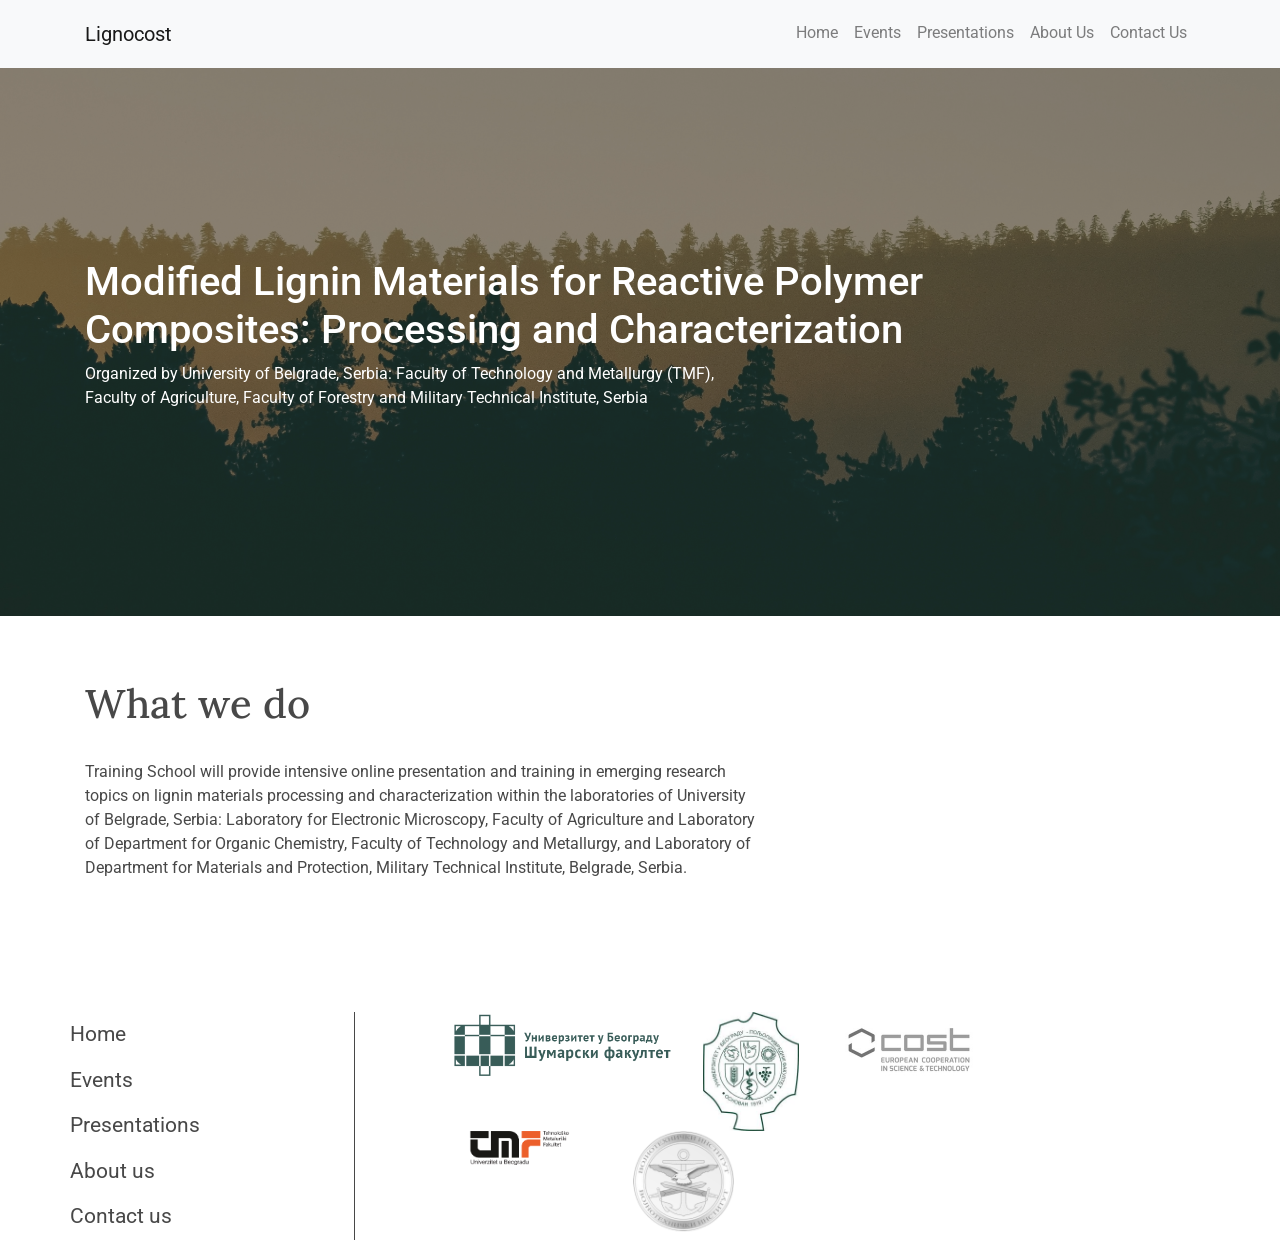
==== src/index.html @ a990c704 "first commit" ====
<!DOCTYPE html>
<html class="no-js" lang="en">
    <head>
        <meta http-equiv="x-ua-compatible" content="ie=edge">
	    <meta name="viewport" content="width=device-width, initial-scale=1.0" />
        <link rel="stylesheet" href="css/font-awesome.min.css">
        <link rel="stylesheet" href="css/bootstrap.css">
        <link rel="stylesheet" href="css/style.css">
        <link href="https://fonts.googleapis.com/css2?family=Lora:wght@400;500&family=Roboto:ital,wght@0,400;0,700;1,400&display=swap" rel="stylesheet">
        <title>Lignocost</title>
    </head>

    <body>
      <!-- NAVIGATION -->
      <nav class="navbar navbar-expand-lg navbar-light bg-light">
        <div class="container">
        <a class="navbar-brand" href="#">Lignocost</a>
        <button class="navbar-toggler" type="button" data-toggle="collapse" data-target="#navbarNav" aria-controls="navbarNav" aria-expanded="false" aria-label="Toggle navigation">
          <span class="navbar-toggler-icon"></span>
        </button>
        <div class="collapse navbar-collapse justify-content-between" id="navbarNav">
          <ul class="navbar-nav ml-auto">
            <li class="nav-item">
              <a class="nav-link" href="/">Home</a>
            </li>
            <li class="nav-item">
              <a class="nav-link" href="events.html">Events</a>
            </li>
            <li class="nav-item">
              <a class="nav-link" href="presentations.html">Presentations</a>
            </li>
            <li class="nav-item">
              <a class="nav-link" href="about.html">About Us</a>
            </li>
            <li class="nav-item">
              <a class="nav-link" href="contact.html">Contact Us</a>
            </li>
            
          </ul>
        </div>
    </div>
</nav>
      <!-- HEADER -->
        <header>
          <section class="container-fluid heading-background">
            <div class="container h-100">
              <div class="main-content d-flex flex-column justify-content-center">
                <div class="homepage-heading">
                  <h1>Modified Lignin Materials for Reactive Polymer Composites: Processing and Characterization</h1>
                </div>
                <div class="subheading">
                  <p>Organized by University of Belgrade, Serbia: Faculty of Technology and Metallurgy (TMF), Faculty of Agriculture,  Faculty of Forestry and Military Technical Institute, Serbia</p>
                </div>
              </div>
            </div>
          </section>
        </header>
        <!-- MAIN CONTENT -->
        <main>
          
          <section class="what-we-do py-5">
            <div class="container">
              <div class="heading py-3">
                <h1>What we do</h1>
              </div>
              <div class="content py-2">
                <p>
                  Training School will provide intensive online presentation and training in emerging research topics on lignin materials processing and characterization within the laboratories of University of Belgrade, Serbia: Laboratory for Electronic Microscopy, Faculty of Agriculture and Laboratory of Department for Organic Chemistry, Faculty of Technology and Metallurgy, and Laboratory of Department for Materials and Protection, Military Technical Institute, Belgrade, Serbia.
                </p>
              </div>
            </div>
          </section>
        </main>
<!-- FOOTER -->
        <footer>
          <div class="container h-100">
            <div class="footer-wrap">
              <div class="row">
            <div class="nav flex-column footer-nav col-lg-3 justify-content-start" id="v-pills-tab" role="tablist" aria-orientation="vertical">
              <a class="nav-link" id="v-pills-home-tab" data-toggle="pill" href="#" role="tab">Home</a>
              <a class="nav-link" id="v-pills-profile-tab" data-toggle="pill" href="#" role="tab">Events</a>
              <a class="nav-link" id="v-pills-messages-tab" data-toggle="pill" href="#" role="tab">Presentations</a>
              <a class="nav-link" id="v-pills-settings-tab" data-toggle="pill" href="#" role="tab">About us</a>
              <a class="nav-link" id="v-pills-settings-tab" data-toggle="pill" href="#" role="tab">Contact us</a>
            </div>
          
            <div class="col-lg-9 partner-logo">
              <div class="row">
                <div class="col-4 logo-img">
                  <img src="./assets/images/sumarski.png" alt="">
                </div>
                <div class="col-2 logo-img">
                  <img src="./assets/images/poljoprivredni.jpg" alt=""> 
                </div>
                <div class="col-3 logo-img">
                  <img src="./assets/images/COST logo.jpeg" alt="">
                </div>
              <div class="row">
                
                <div class="col-3 logo-img">
                  <img src="./assets/images/tmf.png" alt="">
                </div>
                <div class="col-2 logo-img">
                  <img src="./assets/images/VTIpng.png" alt="">
                </div>
              </div>
              </div>
              </div>
            </div>
          </div>
          </div>
        </div>
        </footer>
        <script src="js/jquery.min.js"></script>
        <script src="js/popper.min.js"></script>
        <script src="js/bootstrap.min.js"></script>
    </body>
</html>
---- src/css/style.css ----
.navbar {
  height: 68px;
  box-shadow: 0 8px 6px -6px #999; }
  .navbar .nav-item {
    border-bottom: 3px solid transparent; }
    .navbar .nav-item:hover {
      border-bottom-color: #579e5e; }
  .navbar .nav-link {
    padding: 20px 16px;
    font-size: 16px; }

.heading-background {
  background-image: url(../assets/images/Forest1.jpg);
  background-position: center;
  background-size: cover;
  height: 548px;
  position: relative; }
  .heading-background::after {
    content: "";
    position: absolute;
    left: 0;
    bottom: 0;
    height: 100%;
    width: 100%;
    background-color: rgba(46, 41, 13, 0.5); }

.main-content {
  height: 100%; }
  .main-content .homepage-heading {
    color: #fff;
    width: 900px;
    z-index: 10; }
  .main-content .subheading {
    width: 670px;
    color: #fff;
    z-index: 10; }

.what-we-do .content {
  width: 670px; }

footer {
  height: 256px; }

.footer-wrap {
  height: 100%;
  padding-top: 60px;
  padding-bottom: 60px; }

.footer-nav {
  margin: 0;
  border-right: 1px solid #484848; }
  .footer-nav .nav-link {
    margin: 0;
    padding: 0;
    color: #484848;
    font-size: 21px;
    padding: 7px 0; }

.partner-logo {
  height: 100%;
  padding-left: 6rem;
  padding-right: 2rem; }
  .partner-logo .logo-img img {
    width: 100%; }

.events-background {
  background-image: url(../assets/images/Agenda.jpg);
  background-position: center;
  background-size: cover;
  height: 548px;
  position: relative; }
  .events-background::after {
    content: "";
    position: absolute;
    left: 0;
    bottom: 0;
    height: 100%;
    width: 100%;
    background-color: rgba(46, 41, 13, 0.5); }

.main-content {
  height: 100%; }
  .main-content .heading {
    color: #fff;
    width: 900px;
    z-index: 10;
    text-align: center;
    text-transform: uppercase; }

.events-section {
  padding: 2rem 0rem; }
  .events-section .heading {
    padding: 2rem 0rem; }
    .events-section .heading h1 {
      font-size: 32pt;
      font-weight: 300;
      font-family: "Lora", serif;
      margin-left: 15px;
      padding: 0;
      margin-bottom: 0; }

.events-container {
  padding: 2.4rem 0; }
  .events-container .event-time {
    font-family: "Roboto", sans-serif;
    font-size: 20pt; }
  .events-container h4 {
    font-size: 19px;
    font-weight: bolder; }
  .events-container p {
    font-size: 16px; }

.btn {
  background-color: #53a1ff;
  color: #fff;
  padding: 0.4rem 1rem;
  border-radius: 10px; }

.presentations-section {
  height: 100vh; }
  .presentations-section .heading h1 {
    font-family: "Lora", serif;
    font-weight: 300;
    font-size: 32px; }

.contact-background {
  background-image: url(../assets/images/ContactPen.jpg);
  background-position: center;
  background-size: cover;
  height: 548px;
  position: relative; }
  .contact-background::after {
    content: "";
    position: absolute;
    left: 0;
    bottom: 0;
    height: 100%;
    width: 100%;
    background-color: rgba(151, 152, 115, 0.4); }
  .contact-background .heading {
    display: inline-block;
    text-align: center;
    width: 570px;
    padding: 3rem 0;
    border: 1px solid #fff; }
    .contact-background .heading h1 {
      font-family: "Lora", serif;
      font-size: 48pt; }

.contact-card {
  border-bottom: 1px solid #484848; }
  .contact-card h2 {
    font-size: 32px;
    font-family: "Roboto", sans-serif;
    color: #484848; }
  .contact-card p {
    font-size: 19px;
    font-style: italic; }
  .contact-card a {
    color: #484848;
    text-decoration: none; }

.about-background {
  background-image: url(../assets/images/clint-adair-BW0vK-FA3eg-unsplash.jpg);
  background-position: center;
  background-size: cover;
  height: 548px;
  position: relative; }
  .about-background::after {
    content: "";
    position: absolute;
    left: 0;
    bottom: 0;
    height: 100%;
    width: 100%;
    background-color: rgba(151, 152, 115, 0.4); }
  .about-background .heading {
    display: inline-block;
    text-align: center;
    width: 570px;
    padding: 3rem 0;
    border: 1px solid #fff; }
    .about-background .heading h1 {
      font-family: "Lora", serif;
      font-size: 48pt; }

/* Global resets */
* {
  border: 0;
  margin: 0;
  box-sizing: border-box; }

html,
body {
  color: #484848;
  font-family: "Roboto", sans-serif; }

.heading {
  font-family: "Lora", serif; }
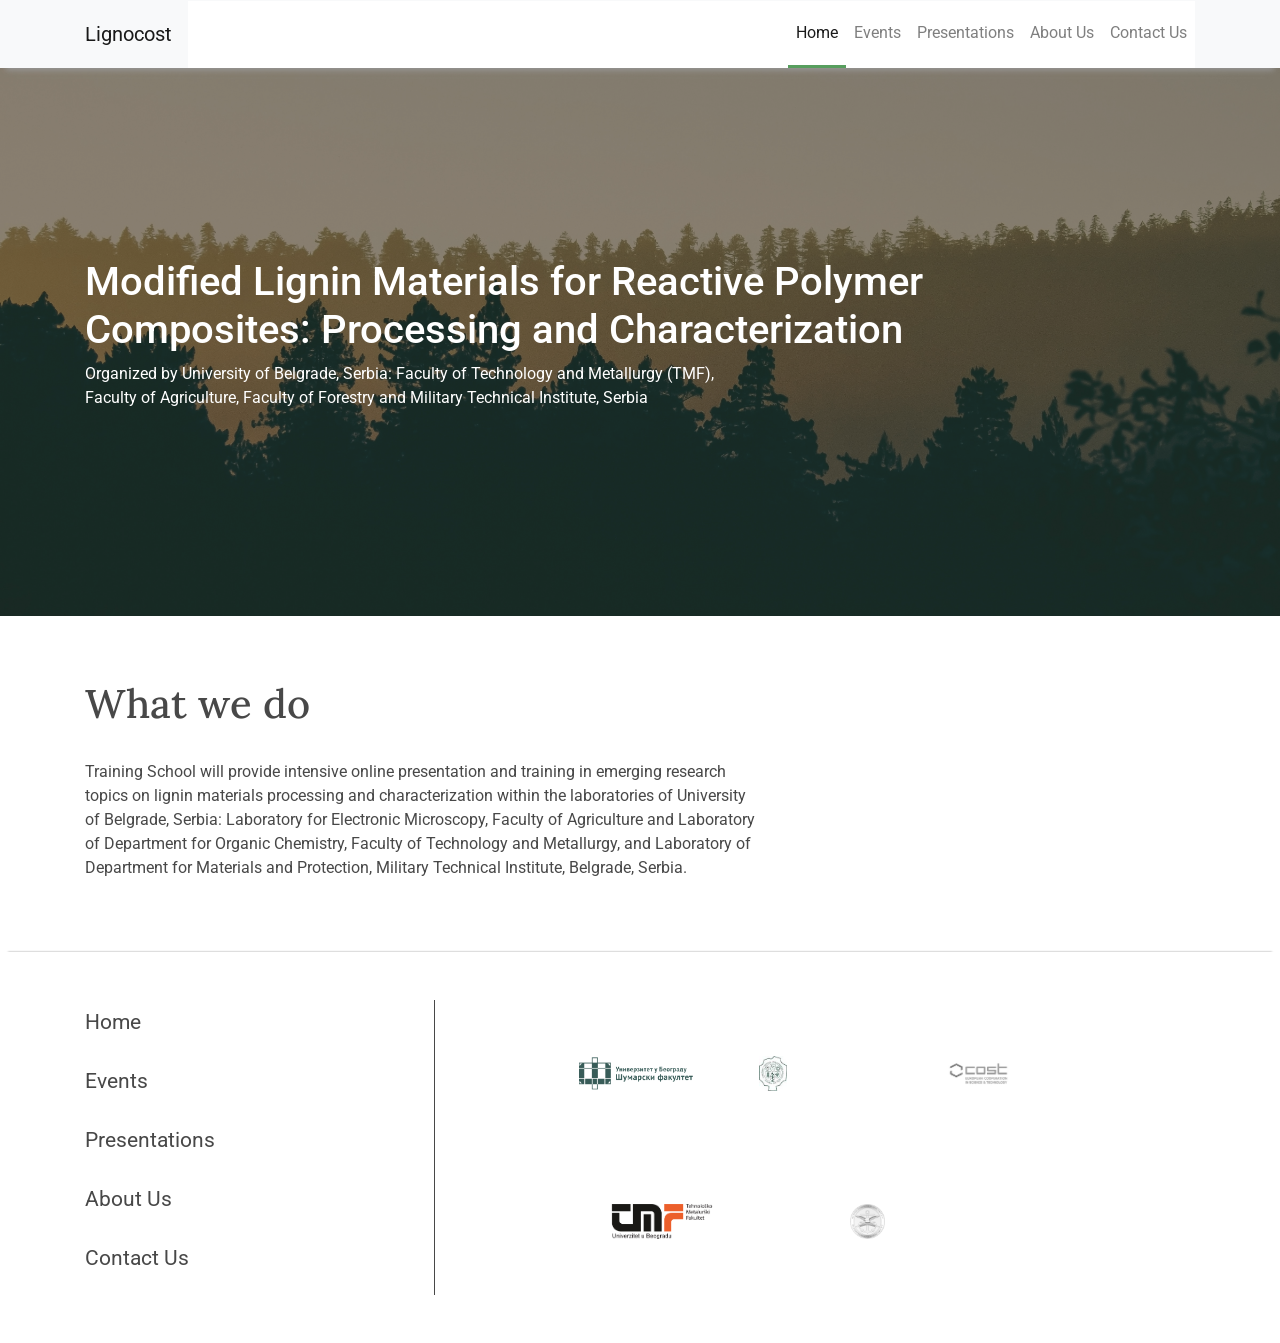
==== commit 50cbd97d: "about us page , individual about pages" ====
--- a/src/index.html
+++ b/src/index.html
@@ -20,7 +20,7 @@
         </button>
         <div class="collapse navbar-collapse justify-content-between" id="navbarNav">
           <ul class="navbar-nav ml-auto">
-            <li class="nav-item">
+            <li class="nav-item active">
               <a class="nav-link" href="/">Home</a>
             </li>
             <li class="nav-item">
@@ -73,43 +73,52 @@
         </main>
 <!-- FOOTER -->
         <footer>
-          <div class="container h-100">
-            <div class="footer-wrap">
-              <div class="row">
-            <div class="nav flex-column footer-nav col-lg-3 justify-content-start" id="v-pills-tab" role="tablist" aria-orientation="vertical">
-              <a class="nav-link" id="v-pills-home-tab" data-toggle="pill" href="#" role="tab">Home</a>
-              <a class="nav-link" id="v-pills-profile-tab" data-toggle="pill" href="#" role="tab">Events</a>
-              <a class="nav-link" id="v-pills-messages-tab" data-toggle="pill" href="#" role="tab">Presentations</a>
-              <a class="nav-link" id="v-pills-settings-tab" data-toggle="pill" href="#" role="tab">About us</a>
-              <a class="nav-link" id="v-pills-settings-tab" data-toggle="pill" href="#" role="tab">Contact us</a>
-            </div>
-          
-            <div class="col-lg-9 partner-logo">
-              <div class="row">
-                <div class="col-4 logo-img">
-                  <img src="./assets/images/sumarski.png" alt="">
+          <div class="container">
+            <div class="row py-5">
+              <div class="col-4">
+                <div class="footer-nav">
+                  <ul class="nav flex-column">
+                    <li class="nav-item">
+                      <a class="nav-link" href="/">Home</a>
+                    </li>
+                    <li class="nav-item">
+                      <a class="nav-link" href="events.html">Events</a>
+                    </li>
+                    <li class="nav-item">
+                      <a class="nav-link" href="presentations.html">Presentations</a>
+                    </li>
+                    <li class="nav-item">
+                      <a class="nav-link" href="about.html">About Us</a>
+                    </li>
+                    <li class="nav-item">
+                      <a class="nav-link" href="contact.html">Contact Us</a>
+                    </li>
+                  </ul>
                 </div>
-                <div class="col-2 logo-img">
-                  <img src="./assets/images/poljoprivredni.jpg" alt=""> 
+               
+              </div>
+              <div class="col-8 d-flex justify-content-center">
+                <div class="partner-logo">
+                  
+                  <div class="logo-img">
+                    <img src="./assets/images/sumarski.png" alt="">
+                  </div>
+                  <div class="logo-img">
+                    <img src="./assets/images/poljoprivredni.jpg"  alt="">
+                  </div>
+                  <div class="logo-img">
+                    <img src="./assets/images/COST logo.jpeg"  alt="">
+                  </div>
+                  <div class="logo-img">
+                    <img src="./assets/images/tmf.png"  alt="">
+                  </div>
+                  <div class="logo-img">
+                    <img src="./assets/images/VTIpng.png" clt="">
+                  </div>
                 </div>
-                <div class="col-3 logo-img">
-                  <img src="./assets/images/COST logo.jpeg" alt="">
-                </div>
-              <div class="row">
-                
-                <div class="col-3 logo-img">
-                  <img src="./assets/images/tmf.png" alt="">
-                </div>
-                <div class="col-2 logo-img">
-                  <img src="./assets/images/VTIpng.png" alt="">
-                </div>
-              </div>
-              </div>
               </div>
             </div>
           </div>
-          </div>
-        </div>
         </footer>
         <script src="js/jquery.min.js"></script>
         <script src="js/popper.min.js"></script>
--- a/src/css/style.css
+++ b/src/css/style.css
@@ -1,13 +1,20 @@
 .navbar {
   height: 68px;
+  z-index: 99;
   box-shadow: 0 8px 6px -6px #999; }
   .navbar .nav-item {
     border-bottom: 3px solid transparent; }
     .navbar .nav-item:hover {
       border-bottom-color: #579e5e; }
+    .navbar .nav-item.active {
+      border-bottom-color: #579e5e; }
   .navbar .nav-link {
     padding: 20px 16px;
     font-size: 16px; }
+
+.navbar-collapse {
+  z-index: 99;
+  background-color: #fff; }
 
 .heading-background {
   background-image: url(../assets/images/Forest1.jpg);
@@ -28,7 +35,7 @@
   height: 100%; }
   .main-content .homepage-heading {
     color: #fff;
-    width: 900px;
+    max-width: 900px;
     z-index: 10; }
   .main-content .subheading {
     width: 670px;
@@ -36,19 +43,26 @@
     z-index: 10; }
 
 .what-we-do .content {
-  width: 670px; }
+  max-width: 670px; }
 
 footer {
-  height: 256px; }
+  height: 256px;
+  z-index: 100;
+  box-shadow: 0 -8px 2px -8px #999; }
 
 .footer-wrap {
   height: 100%;
+  width: 100%;
   padding-top: 60px;
   padding-bottom: 60px; }
 
 .footer-nav {
   margin: 0;
   border-right: 1px solid #484848; }
+  .footer-nav .nav-item {
+    width: 170px;
+    height: 29px;
+    margin-bottom: 30px; }
   .footer-nav .nav-link {
     margin: 0;
     padding: 0;
@@ -58,10 +72,21 @@
 
 .partner-logo {
   height: 100%;
-  padding-left: 6rem;
-  padding-right: 2rem; }
-  .partner-logo .logo-img img {
-    width: 100%; }
+  max-width: 610px;
+  padding-left: 2rem;
+  padding-right: 2rem;
+  display: flex;
+  align-items: center;
+  justify-content: center;
+  flex-wrap: wrap; }
+  .partner-logo .logo-img {
+    height: 75px;
+    flex: 1;
+    padding: 20px;
+    margin: 0 auto; }
+    .partner-logo .logo-img img {
+      height: 100%;
+      object-fit: cover; }
 
 .events-background {
   background-image: url(../assets/images/Agenda.jpg);
@@ -82,10 +107,15 @@
   height: 100%; }
   .main-content .heading {
     color: #fff;
-    width: 900px;
+    max-width: 900px;
     z-index: 10;
     text-align: center;
-    text-transform: uppercase; }
+    text-transform: uppercase;
+    max-width: 570px;
+    padding: 2rem 3rem;
+    border: 1px solid #fff; }
+    .main-content .heading h1 {
+      font-size: 38pt; }
 
 .events-section {
   padding: 2rem 0rem; }
@@ -116,6 +146,35 @@
   padding: 0.4rem 1rem;
   border-radius: 10px; }
 
+.presentations-background {
+  background-image: url(../assets/images/presentation.jpg);
+  background-position: center;
+  background-size: cover;
+  height: 548px;
+  position: relative; }
+  .presentations-background::after {
+    content: "";
+    position: absolute;
+    left: 0;
+    bottom: 0;
+    height: 100%;
+    width: 100%;
+    background-color: rgba(46, 41, 13, 0.5); }
+
+.main-content {
+  height: 100%; }
+  .main-content .heading {
+    color: #fff;
+    max-width: 900px;
+    z-index: 10;
+    text-align: center;
+    text-transform: uppercase;
+    max-width: 570px;
+    padding: 2rem 3rem;
+    border: 1px solid #fff; }
+    .main-content .heading h1 {
+      font-size: 38pt; }
+
 .presentations-section {
   height: 100vh; }
   .presentations-section .heading h1 {
@@ -140,12 +199,12 @@
   .contact-background .heading {
     display: inline-block;
     text-align: center;
-    width: 570px;
-    padding: 3rem 0;
+    max-width: 570px;
+    padding: 2rem 3rem;
     border: 1px solid #fff; }
     .contact-background .heading h1 {
       font-family: "Lora", serif;
-      font-size: 48pt; }
+      font-size: 38pt; }
 
 .contact-card {
   border-bottom: 1px solid #484848; }
@@ -154,12 +213,21 @@
     font-family: "Roboto", sans-serif;
     color: #484848; }
   .contact-card p {
-    font-size: 19px;
+    font-size: 17px;
     font-style: italic; }
   .contact-card a {
     color: #484848;
     text-decoration: none; }
 
+a {
+  color: inherit;
+  text-decoration: none;
+  cursor: pointer; }
+
+a:hover {
+  text-decoration: none;
+  color: inherit; }
+
 .about-background {
   background-image: url(../assets/images/clint-adair-BW0vK-FA3eg-unsplash.jpg);
   background-position: center;
@@ -173,16 +241,142 @@
     bottom: 0;
     height: 100%;
     width: 100%;
-    background-color: rgba(151, 152, 115, 0.4); }
+    background-color: rgba(151, 152, 115, 0.5); }
   .about-background .heading {
     display: inline-block;
     text-align: center;
-    width: 570px;
-    padding: 3rem 0;
+    max-width: 570px;
+    padding: 2rem 3rem;
     border: 1px solid #fff; }
     .about-background .heading h1 {
       font-family: "Lora", serif;
-      font-size: 48pt; }
+      font-size: 38pt; }
+  .about-background .subheading {
+    text-align: center; }
+    .about-background .subheading h4 {
+      font-family: "Lora", serif;
+      font-size: 23pt; }
+
+.card {
+  max-width: 370px;
+  max-height: 414px;
+  justify-content: center;
+  align-items: center;
+  padding: 2rem 1rem;
+  position: relative; }
+  .card .image {
+    border-radius: 50%;
+    height: 200px;
+    width: 200px;
+    display: flex;
+    justify-content: center;
+    align-items: center; }
+    .card .image img {
+      border-radius: 50%;
+      height: 100%;
+      width: 100%;
+      object-fit: cover; }
+  .card .content {
+    text-align: center;
+    font-family: "Roboto", sans-serif;
+    font-size: 17px; }
+  .card .middle {
+    position: absolute;
+    transition: 0.5 ease;
+    opacity: 0;
+    top: 50%;
+    left: 50%;
+    text-align: center;
+    transform: translate(-50%, -50%);
+    -ms-transform: translate(-50%, -50%); }
+    .card .middle p {
+      color: #484848;
+      z-index: 99;
+      font-weight: 900;
+      font-size: 21px;
+      font-family: "Roboto", sans-serif; }
+  .card:hover .image {
+    opacity: 0.3; }
+  .card:hover {
+    box-shadow: 0 10px 20px rgba(0, 0, 0, 0.19), 0 6px 6px rgba(0, 0, 0, 0.23); }
+  .card:hover .middle {
+    opacity: 1; }
+
+.biography-section {
+  display: flex;
+  position: relative; }
+  .biography-section .about {
+    max-width: 670px; }
+  .biography-section .link-with-style {
+    text-decoration: underline;
+    font-weight: bolder; }
+  .biography-section .card {
+    margin: 0 auto;
+    display: flex;
+    justify-content: center;
+    align-items: center;
+    padding: 2rem 1rem;
+    border: 0;
+    background: transparent; }
+    .biography-section .card .image {
+      border-radius: 50%;
+      background-color: #fff;
+      padding: 10px;
+      height: 250px;
+      width: 250px;
+      display: flex;
+      flex-direction: column;
+      justify-content: center;
+      align-items: center; }
+      .biography-section .card .image img {
+        border-radius: 50%;
+        height: 100%;
+        width: 100%;
+        object-fit: cover; }
+    .biography-section .card:hover .image {
+      opacity: 1; }
+    .biography-section .card:hover {
+      box-shadow: none; }
+    .biography-section .card p {
+      padding: 1.2rem 0;
+      font-weight: 700;
+      font-size: 19px;
+      text-align: center; }
+  .biography-section .overlay {
+    background-image: url("../assets/images/Group 23.png");
+    background-size: cover;
+    z-index: -10;
+    position: absolute;
+    width: 492px;
+    height: 411px;
+    right: 140px;
+    top: -70px; }
+  .biography-section .overlay-2 {
+    background-image: url("../assets/images/Group 23.png");
+    background-size: cover;
+    z-index: -10;
+    position: absolute;
+    width: 492px;
+    height: 411px;
+    right: 140px;
+    top: -70px; }
+
+.references-section {
+  position: relative; }
+  .references-section .references {
+    max-width: 970px; }
+    .references-section .references .content p {
+      font-size: 16px; }
+  .references-section .overlay-2 {
+    background-image: url("../assets/images/Group 24.png");
+    background-size: cover;
+    z-index: -10;
+    position: absolute;
+    width: 570px;
+    height: 292px;
+    left: 150px;
+    top: 140px;
+    transform: rotate(-45deg); }
 
 /* Global resets */
 * {
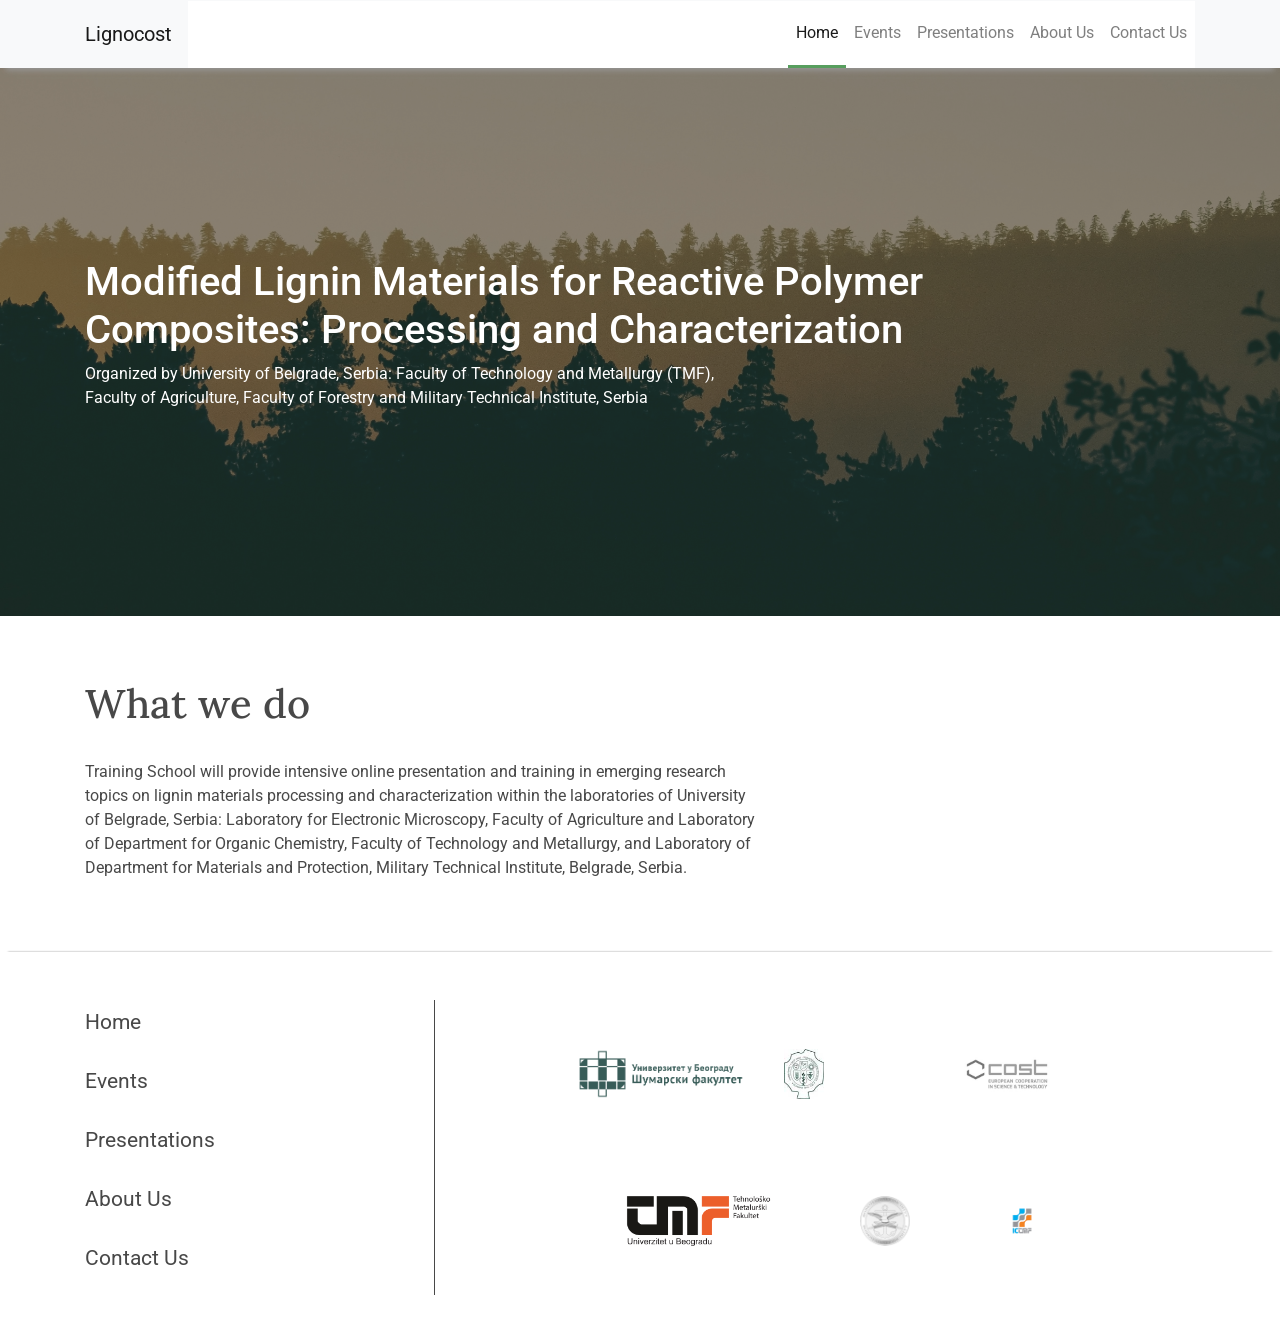
==== commit 679fc68f: "ictmf Logo added to footer" ====
--- a/src/index.html
+++ b/src/index.html
@@ -115,6 +115,9 @@
                   <div class="logo-img">
                     <img src="./assets/images/VTIpng.png" clt="">
                   </div>
+                  <div class="logo-img">
+                    <img src="./assets/images/ictmf.jpg" clt="">
+                  </div>
                 </div>
               </div>
             </div>
--- a/src/css/style.css
+++ b/src/css/style.css
@@ -80,7 +80,7 @@
   justify-content: center;
   flex-wrap: wrap; }
   .partner-logo .logo-img {
-    height: 75px;
+    height: 90px;
     flex: 1;
     padding: 20px;
     margin: 0 auto; }
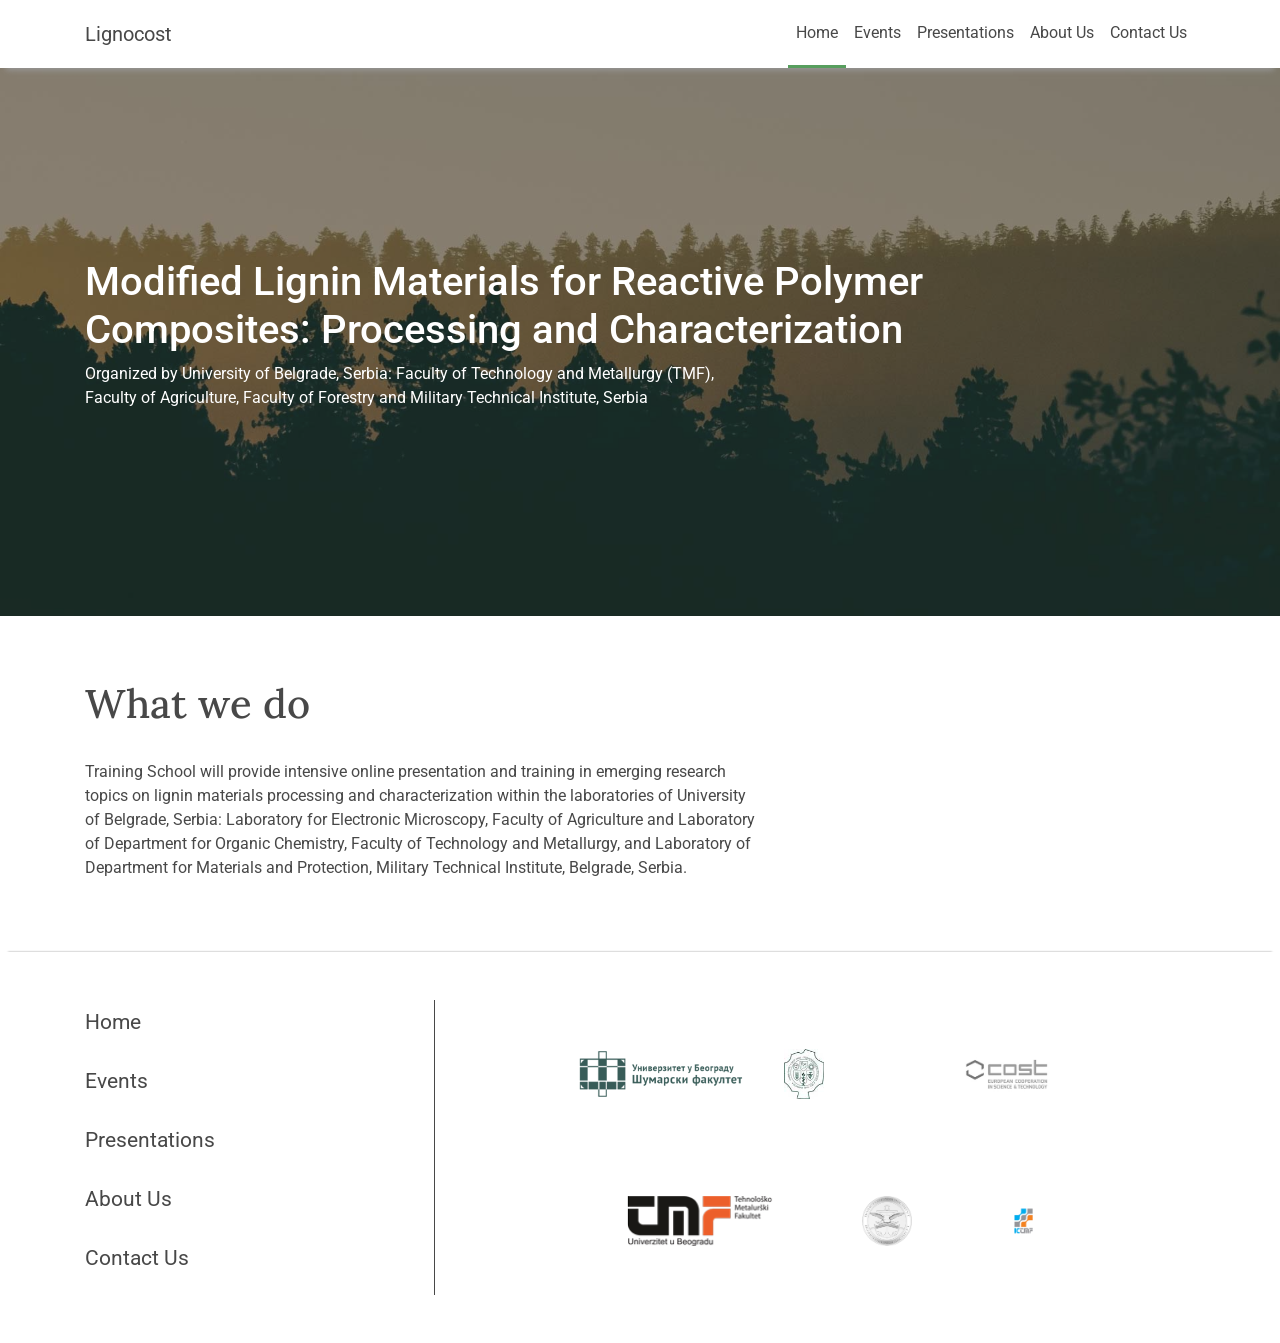
==== commit c6f7ec60: "navbar background, about page rows, images resize" ====
--- a/src/index.html
+++ b/src/index.html
@@ -12,7 +12,7 @@
 
     <body>
       <!-- NAVIGATION -->
-      <nav class="navbar navbar-expand-lg navbar-light bg-light">
+      <nav class="navbar navbar-expand-lg">
         <div class="container">
         <a class="navbar-brand" href="#">Lignocost</a>
         <button class="navbar-toggler" type="button" data-toggle="collapse" data-target="#navbarNav" aria-controls="navbarNav" aria-expanded="false" aria-label="Toggle navigation">
@@ -99,15 +99,14 @@
               </div>
               <div class="col-8 d-flex justify-content-center">
                 <div class="partner-logo">
-                  
                   <div class="logo-img">
                     <img src="./assets/images/sumarski.png" alt="">
                   </div>
                   <div class="logo-img">
-                    <img src="./assets/images/poljoprivredni.jpg"  alt="">
+                    <img src="./assets/images/poljoprivredni.png"  alt="">
                   </div>
                   <div class="logo-img">
-                    <img src="./assets/images/COST logo.jpeg"  alt="">
+                    <img src="./assets/images/COST-logo.png"  alt="">
                   </div>
                   <div class="logo-img">
                     <img src="./assets/images/tmf.png"  alt="">
--- a/src/css/style.css
+++ b/src/css/style.css
@@ -1,7 +1,8 @@
 .navbar {
   height: 68px;
   z-index: 99;
-  box-shadow: 0 8px 6px -6px #999; }
+  box-shadow: 0 8px 6px -6px #999;
+  background-color: #fff; }
   .navbar .nav-item {
     border-bottom: 3px solid transparent; }
     .navbar .nav-item:hover {
@@ -10,14 +11,15 @@
       border-bottom-color: #579e5e; }
   .navbar .nav-link {
     padding: 20px 16px;
-    font-size: 16px; }
+    font-size: 16px;
+    background-color: #fff; }
 
 .navbar-collapse {
   z-index: 99;
   background-color: #fff; }
 
 .heading-background {
-  background-image: url(../assets/images/Forest1.jpg);
+  background-image: url(../assets/images/homepageBackground.jpg);
   background-position: center;
   background-size: cover;
   height: 548px;
@@ -89,7 +91,7 @@
       object-fit: cover; }
 
 .events-background {
-  background-image: url(../assets/images/Agenda.jpg);
+  background-image: url(../assets/images/eventsBackground.jpg);
   background-position: center;
   background-size: cover;
   height: 548px;
@@ -147,7 +149,7 @@
   border-radius: 10px; }
 
 .presentations-background {
-  background-image: url(../assets/images/presentation.jpg);
+  background-image: url(../assets/images/presentationBackground.jpg);
   background-position: center;
   background-size: cover;
   height: 548px;
@@ -183,7 +185,7 @@
     font-size: 32px; }
 
 .contact-background {
-  background-image: url(../assets/images/ContactPen.jpg);
+  background-image: url(../assets/images/contactBackground.jpg);
   background-position: center;
   background-size: cover;
   height: 548px;
@@ -229,7 +231,7 @@
   color: inherit; }
 
 .about-background {
-  background-image: url(../assets/images/clint-adair-BW0vK-FA3eg-unsplash.jpg);
+  background-image: url(../assets/images/aboutBackground.jpg);
   background-position: center;
   background-size: cover;
   height: 548px;
